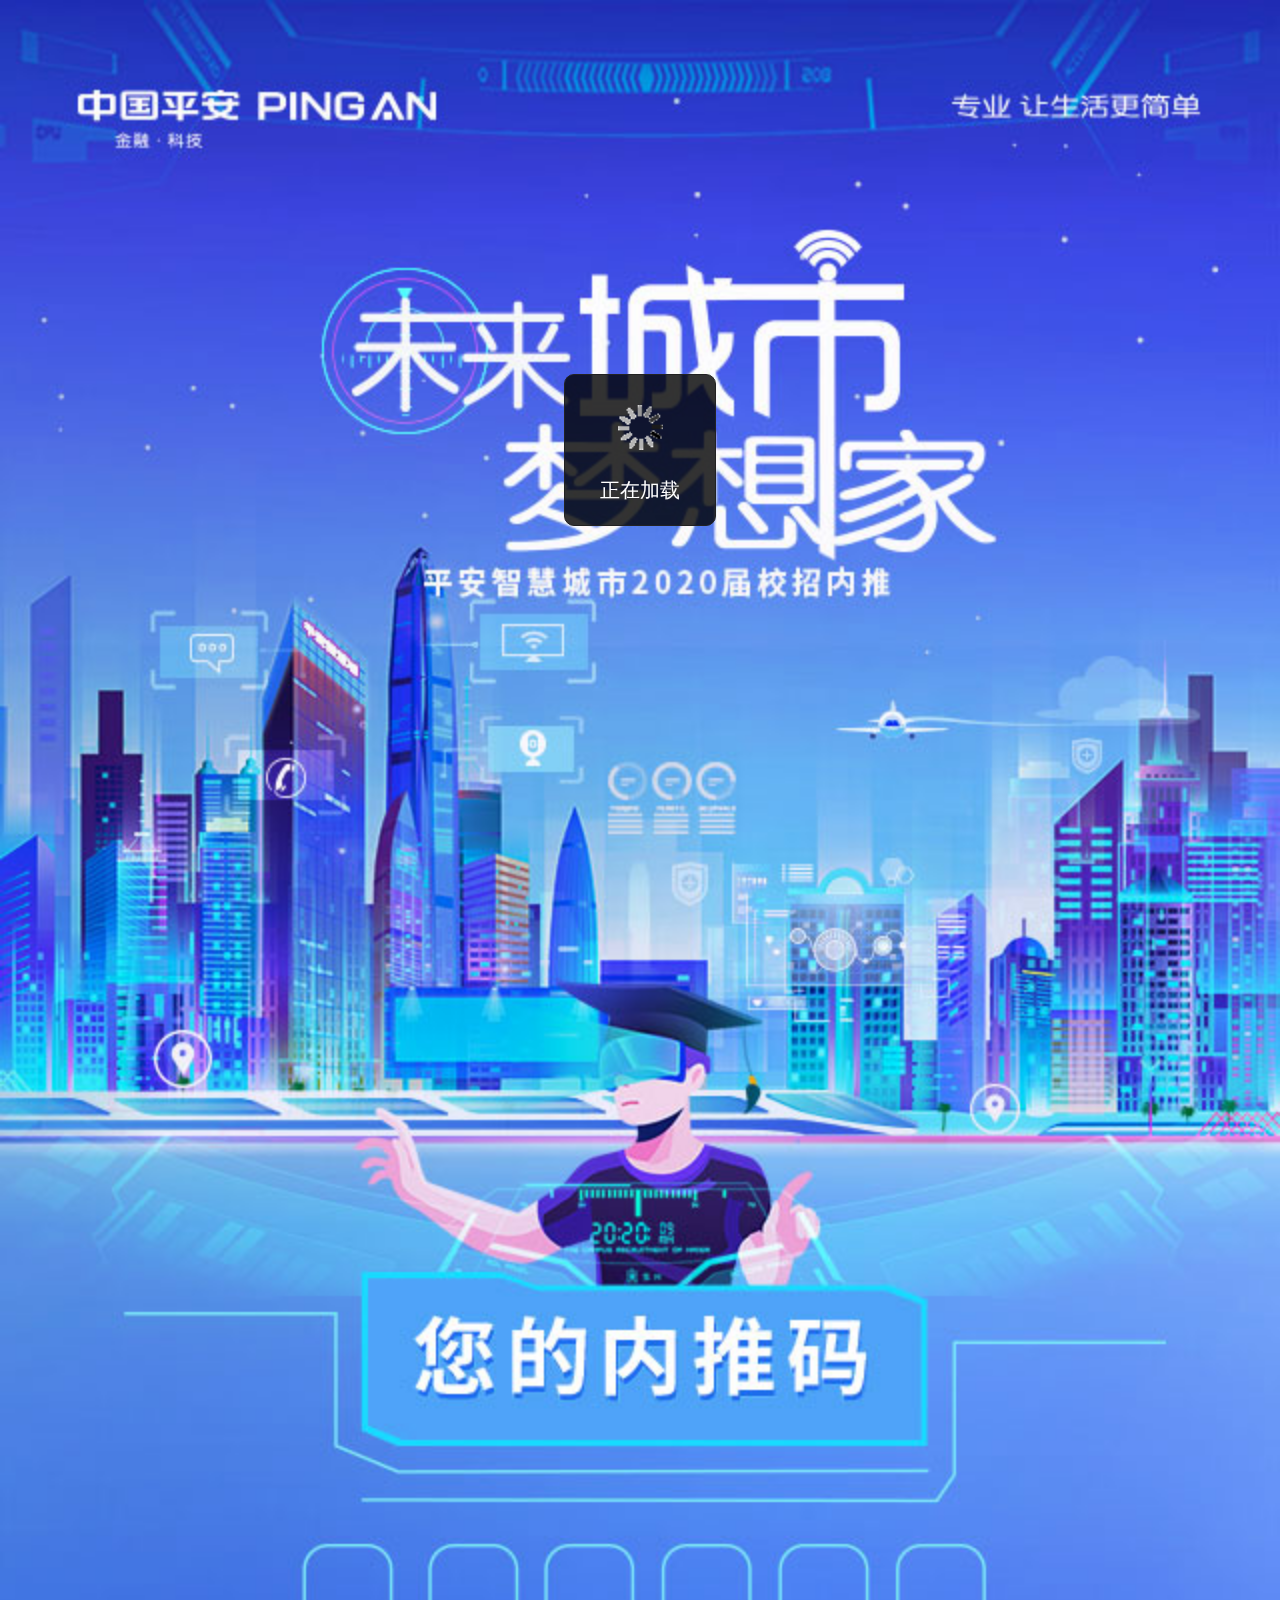
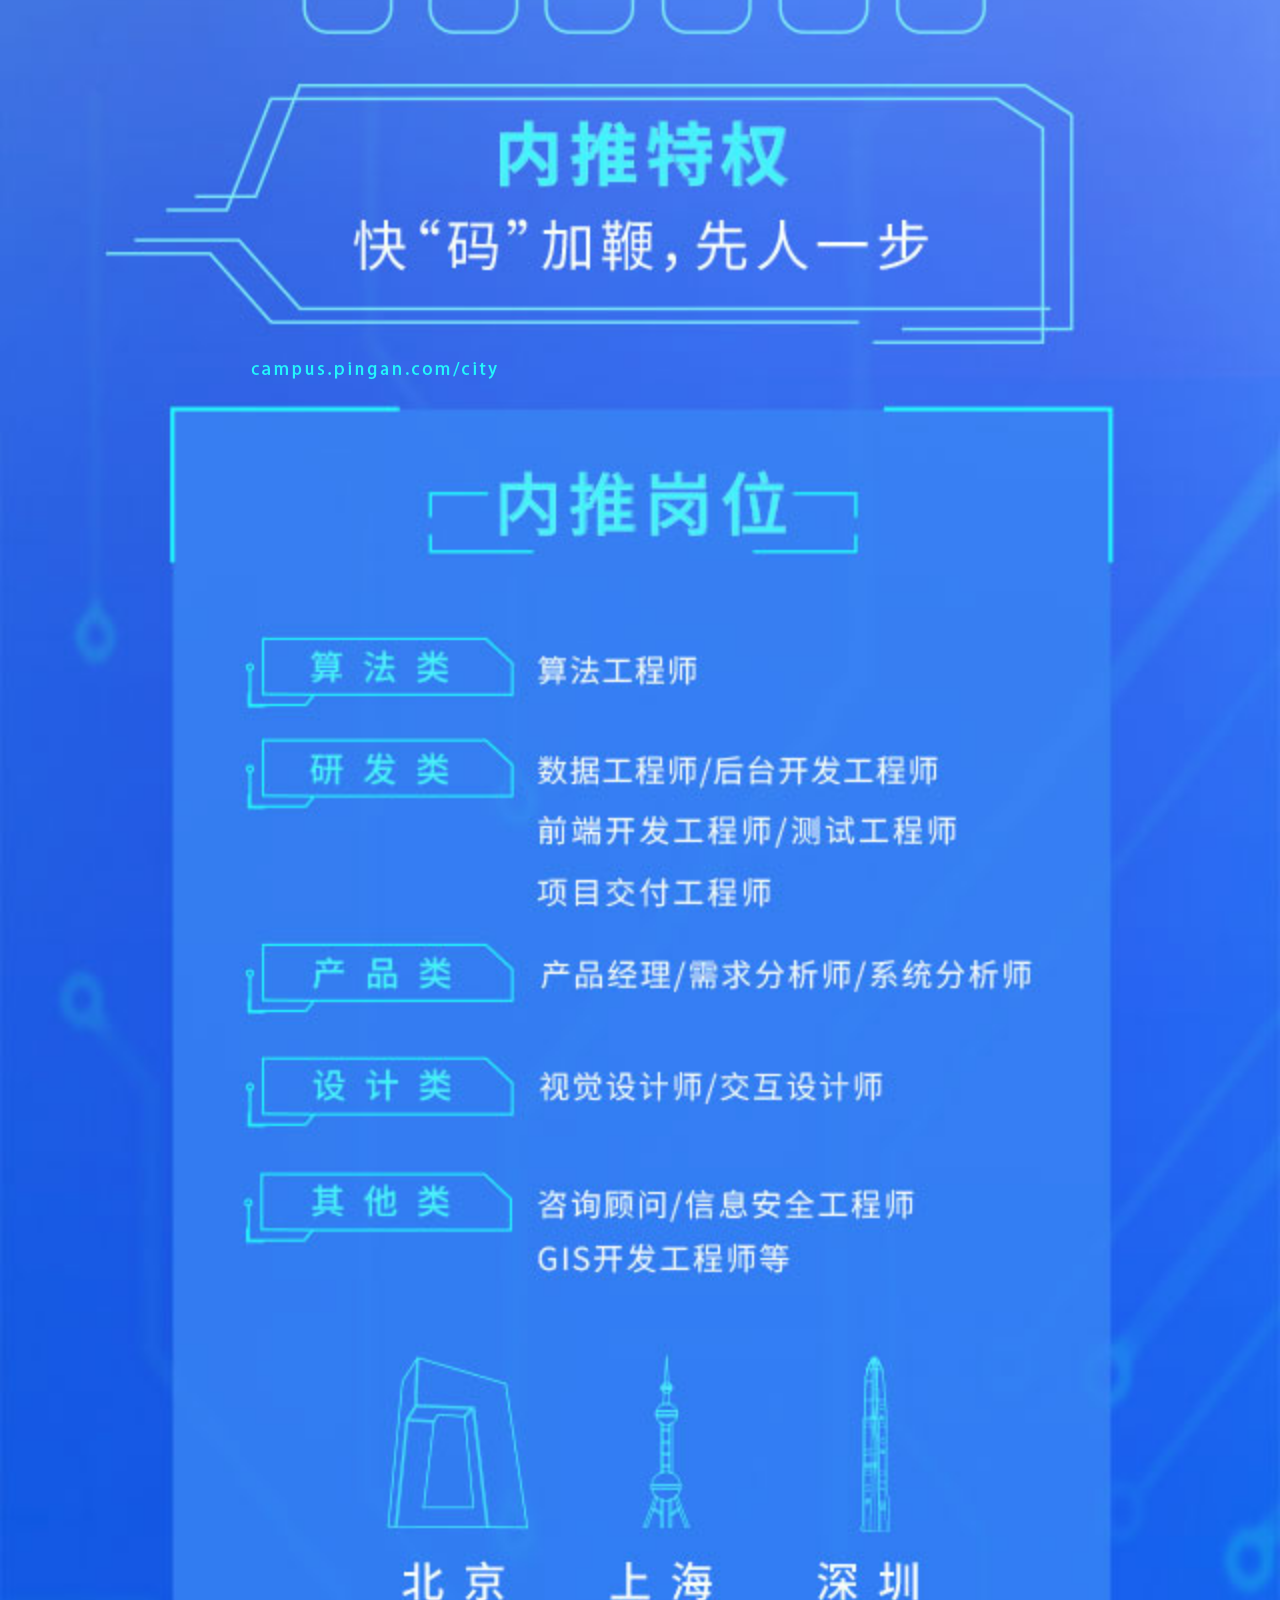
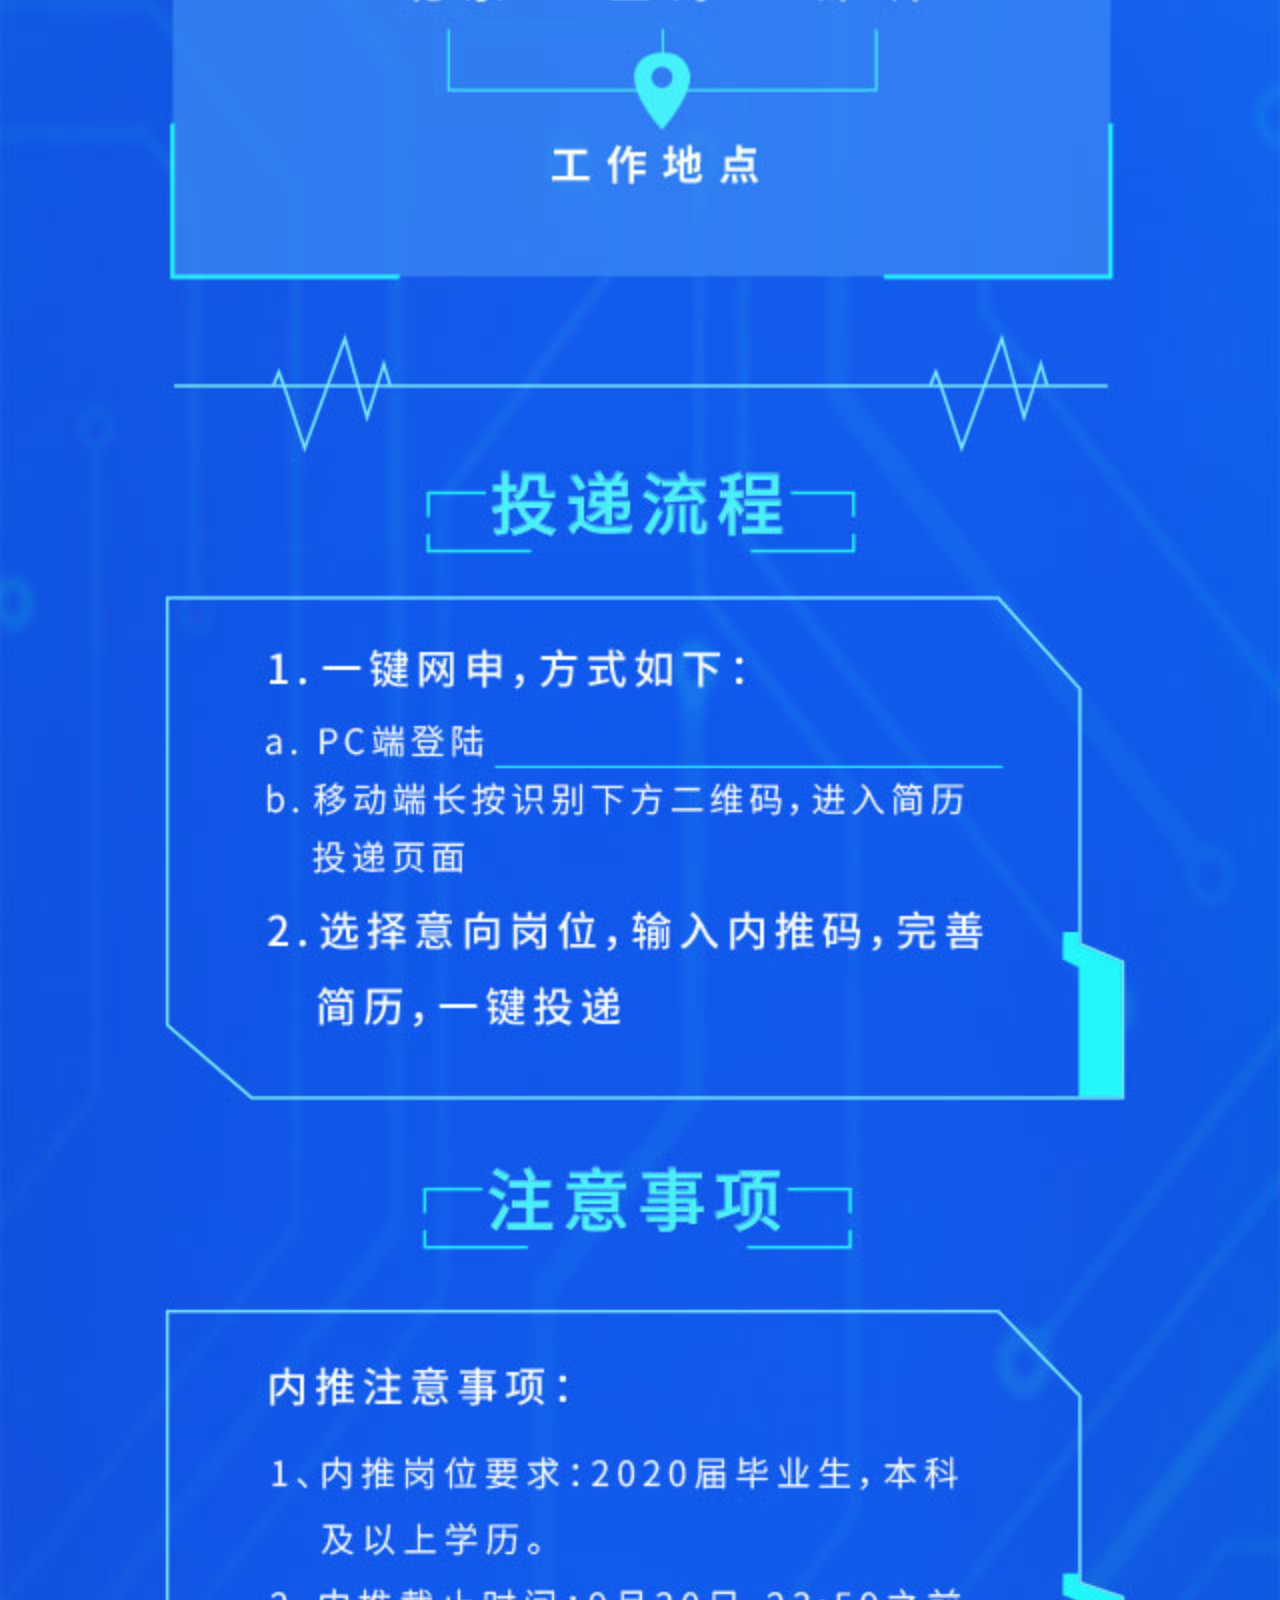
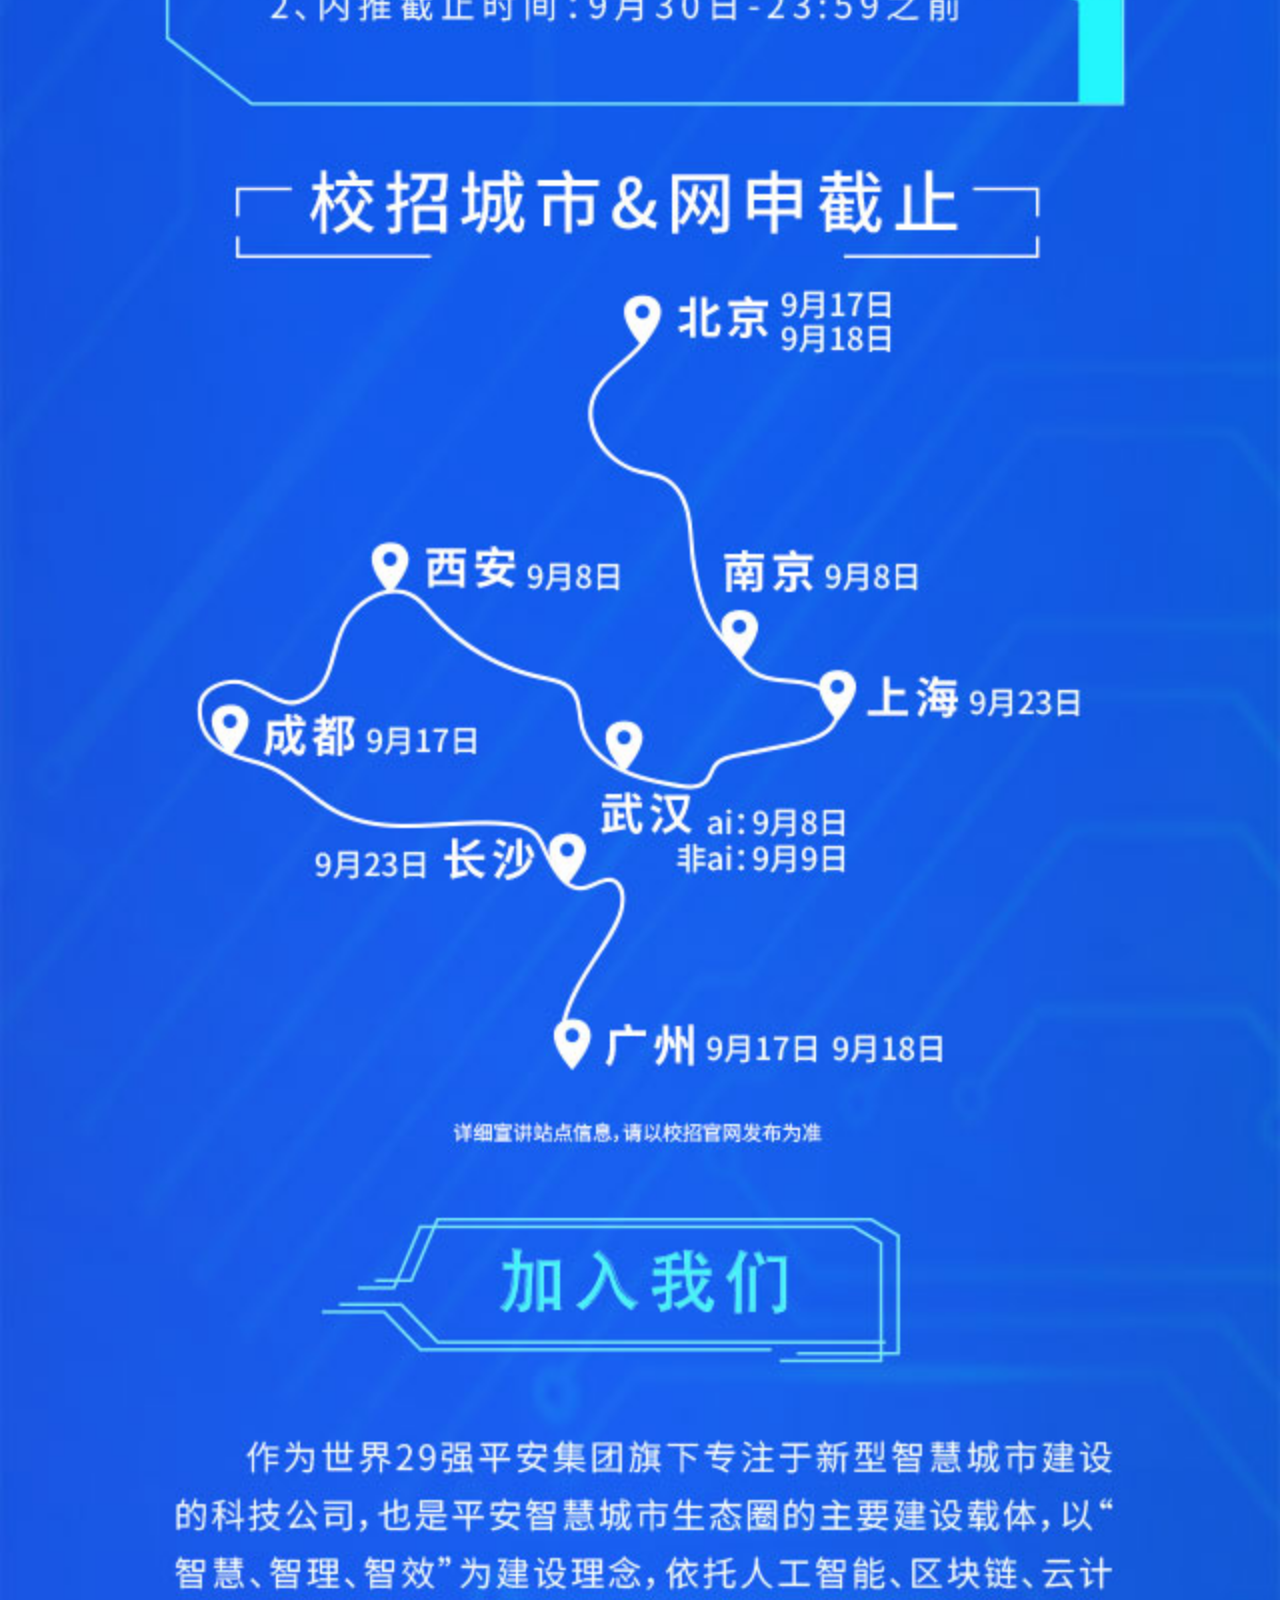
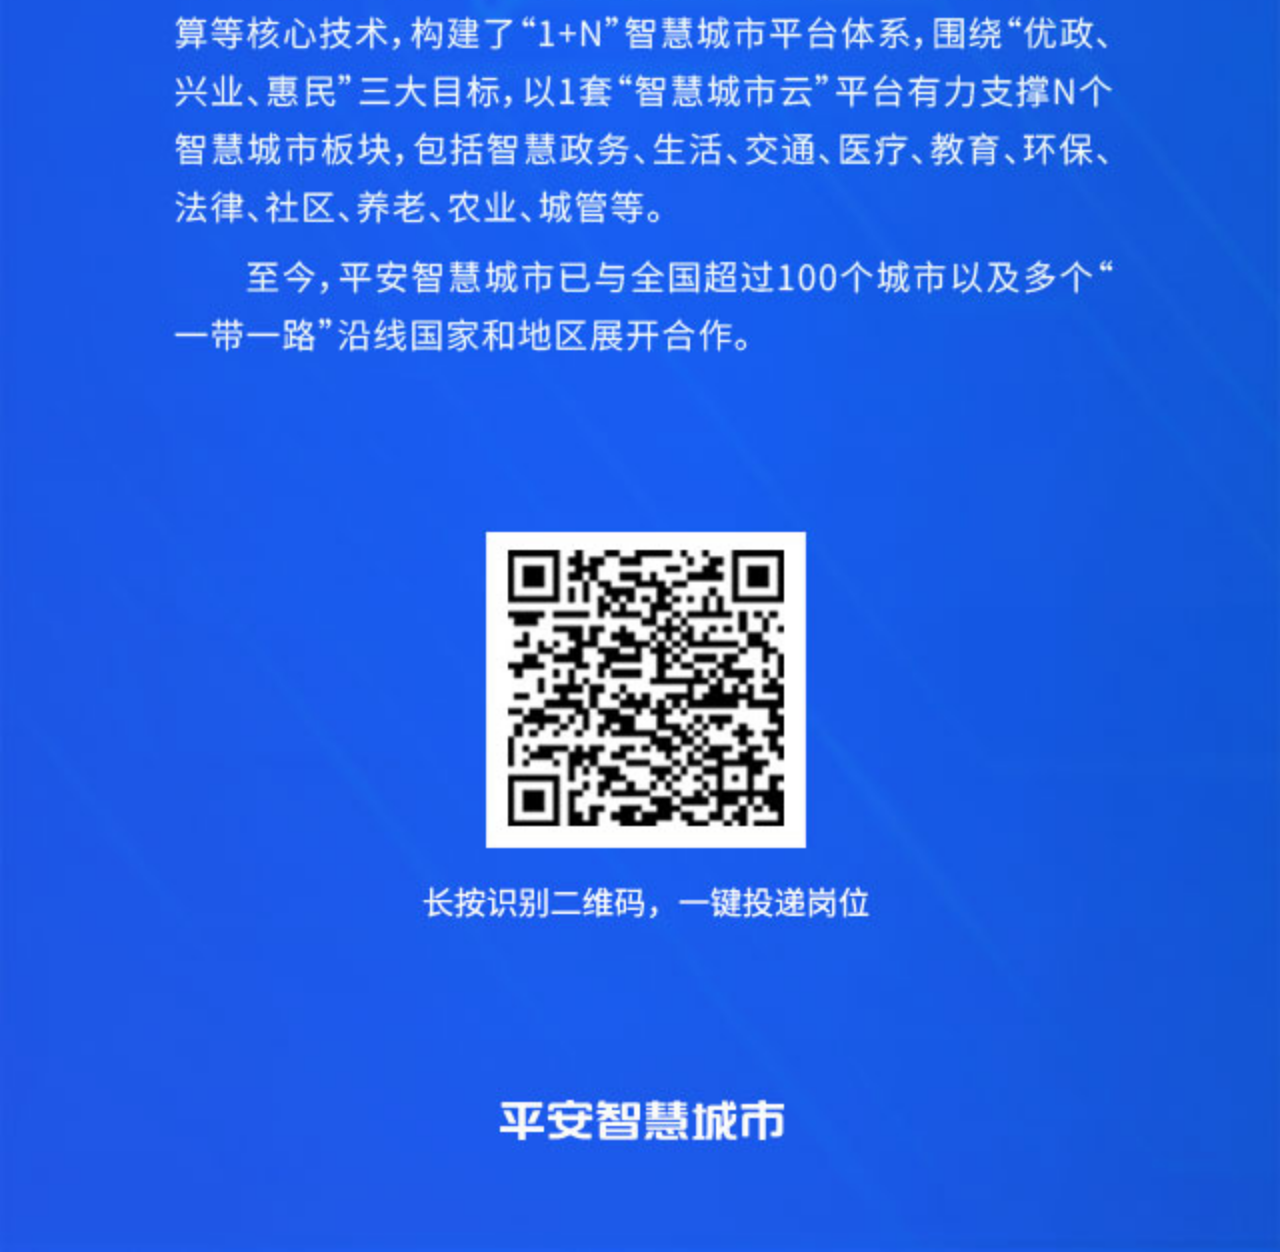
==== views/code.html @ c32513de "111" ====
<!DOCTYPE html>
<html lang="en">
<head>
    <meta charset="UTF-8">
    <title>未来城市梦想家|校招内推等你来</title>

    <meta http-equiv="X-UA-Compatible" content="IE=edge,chrome=1">
    <meta name="viewport" content="width=640, user-scalable=no">

    <link rel="stylesheet" type="text/css" href="../css/code.css">

    <script src="../scripts/lib/jquery-2.2.2.min.js"></script>
    <script src="../scripts/lib/common.js"></script>
    <script src="../scripts/lib/html2canvas.min.js"></script>
    <script src="../scripts/lib/jweixin-1.0.0.js"></script>
    <script src="../scripts/lib/myweixin-1.0.js"></script>

    <script>
        var code = wxJs.getUrlParam("code");
    </script>
</head>
<body>
<div id="container">
    <div id="poster-save">
        <!-- 内推码 -->
        <div class="code-box">

        </div>

        <!-- 背景 -->
        <img class="bg" src="../images/2_1.jpg" />

        <a class="link-url" href="http://campus.pingan.com/tech">
            <img src="../images/2_3.png" alt="">
        </a>
    </div>

    <div class="loading-wrapper" id="loadingWrapper">
        <div class="loading-container">
            <div class="loading-con">
                <i class="icon"></i>
                <div class="text">正在加载</div>
            </div>
        </div>
    </div>
</div>

<script>
    /**微信分享*/
    common.wxShare({
        title: "未来城市梦想家|校招内推等你来",
        desc: "机会先给自己人",
        link: location.protocol + "//" + location.hostname +"/paFuture2020/views/code.html?code=" + code,
        imgUrl: location.protocol + "//" + location.hostname +"/paFuture2020/images/share.png",
        isStat: true
    });

    window.onload = function() {
        $('#loadingWrapper').show();
        var codeN = code.split("");
        var html = "";

        for(let i = 0; i < codeN.length; i++) {
            html += '<p>' + codeN[i] + '</p>';
        }

        $(".code-box").append(html);

        var shareContent = document.getElementById('poster-save'); //需要截图的包裹的（原生的）DOM 对象
        var width = shareContent.offsetWidth; //获取dom 宽度
        var height = shareContent.offsetHeight; //获取dom 高度
        var canvas = document.createElement("canvas"); //创建一个canvas节点
        var scale = 2; //定义任意放大倍数 支持小数
        canvas.width = width * scale; //定义canvas 宽度 * 缩放
        canvas.height = height * scale; //定义canvas高度 *缩放
        canvas.getContext("2d").scale(scale, scale); //获取context,设置scale

        var opts = {
            scale: scale, // 添加的scale 参数
            canvas: canvas, //自定义 canvas
            // logging: true, //日志开关，便于查看html2canvas的内部执行流程
            width: width, //dom 原始宽度
            height: height,
            useCORS: true // 【重要】开启跨域配置
        };

        html2canvas(shareContent, opts).then(function(canvas) {
            var context = canvas.getContext('2d');
            // 【重要】关闭抗锯齿
            context.mozImageSmoothingEnabled = false;
            context.webkitImageSmoothingEnabled = false;
            context.msImageSmoothingEnabled = false;
            context.imageSmoothingEnabled = false;


            // 【重要】默认转化的格式为png,也可设置为其他格式
            var img = document.createElement('img');
            img.src = canvas.toDataURL();
            img.className = 'canvas abs';

            $(img).css({
                "width": canvas.width / 2 + "px",
                "height": canvas.height / 2 + "px"
            });

            shareContent.appendChild(img);
            $('#loadingWrapper').hide();

        });
    };
</script>
</body>
</html>
---- css/code.css ----
body,
dl,
dd,
h1,
h2,
h3,
h4,
h5,
h6,
p,
form {
  margin: 0;
  padding: 0;
}
ol,
ul {
  margin: 0;
  padding: 0;
  list-style: none;
}
body {
  color: #333;
  font: normal normal normal 28px/40px 'Microsoft YaHei', Arial, sans-serif;
}
img {
  border: 0;
}
input[type="text"],
input[type="password"],
textarea,
button {
  vertical-align: middle;
  -webkit-appearance: none;
  font-family: 'Microsoft YaHei', Arial, sans-serif;
  border: none;
  outline: none;
  margin: 0;
  padding: 0;
}
a {
  color: inherit;
  text-decoration: none;
}
a:link,
a:visited,
a:hover,
a:active {
  text-decoration: none;
  outline: none;
}
table {
  border: 0;
  margin: 0;
  padding: 0;
  border-collapse: collapse;
  border-spacing: 0;
}
table td {
  padding: 0;
}
textarea {
  resize: none;
}
html,
body {
  position: relative;
}
.bg {
  width: 100%;
  display: block;
}
.code-box {
  position: absolute;
  top: 775px;
  left: 155px;
  z-index: 999;
  overflow: hidden;
}
.code-box p {
  float: left;
  width: 42px;
  height: 42px;
  line-height: 40px;
  color: #fff;
  font-size: 24px;
  font-weight: bolder;
  text-align: center;
}
.code-box p:not(:last-of-type) {
  margin-right: 17px;
}
.canvas {
  position: absolute;
  top: 0;
  left: 0;
  z-index: 9999;
  width: 100%;
  display: block;
}
.link-url {
  position: absolute;
  top: 1950px;
  left: 251px;
  width: 300px;
  height: 30px;
  display: block;
}


.loading-wrapper {
  position: fixed;
  top: 0;
  right: 0;
  bottom: 0;
  left: 0;
  z-index: 99999;
  display: none;
}
.loading-wrapper .loading-container {
  width: 100%;
  height: 100%;
  display: flex;
  justify-content: center;
  align-items: center;
}
.loading-wrapper .loading-container .loading-con {
  width: 150px;
  height: 120px;
  padding-top: 30px;
  background-color: rgba(0, 0, 0, 0.8);
  border: 1px solid #222;
  border-radius: 10px;
}
.loading-wrapper .loading-container .loading-con .icon {
  display: block;
  margin: 0 auto;
  width: 45px;
  height: 45px;
  background: url("../images/loading.gif") no-repeat;
  background-size: 100% 100%;
}
.loading-wrapper .loading-container .loading-con .text {
  margin-top: 20px;
  line-height: 40px;
  text-align: center;
  font-size: 20px;
  color: #fff;
}
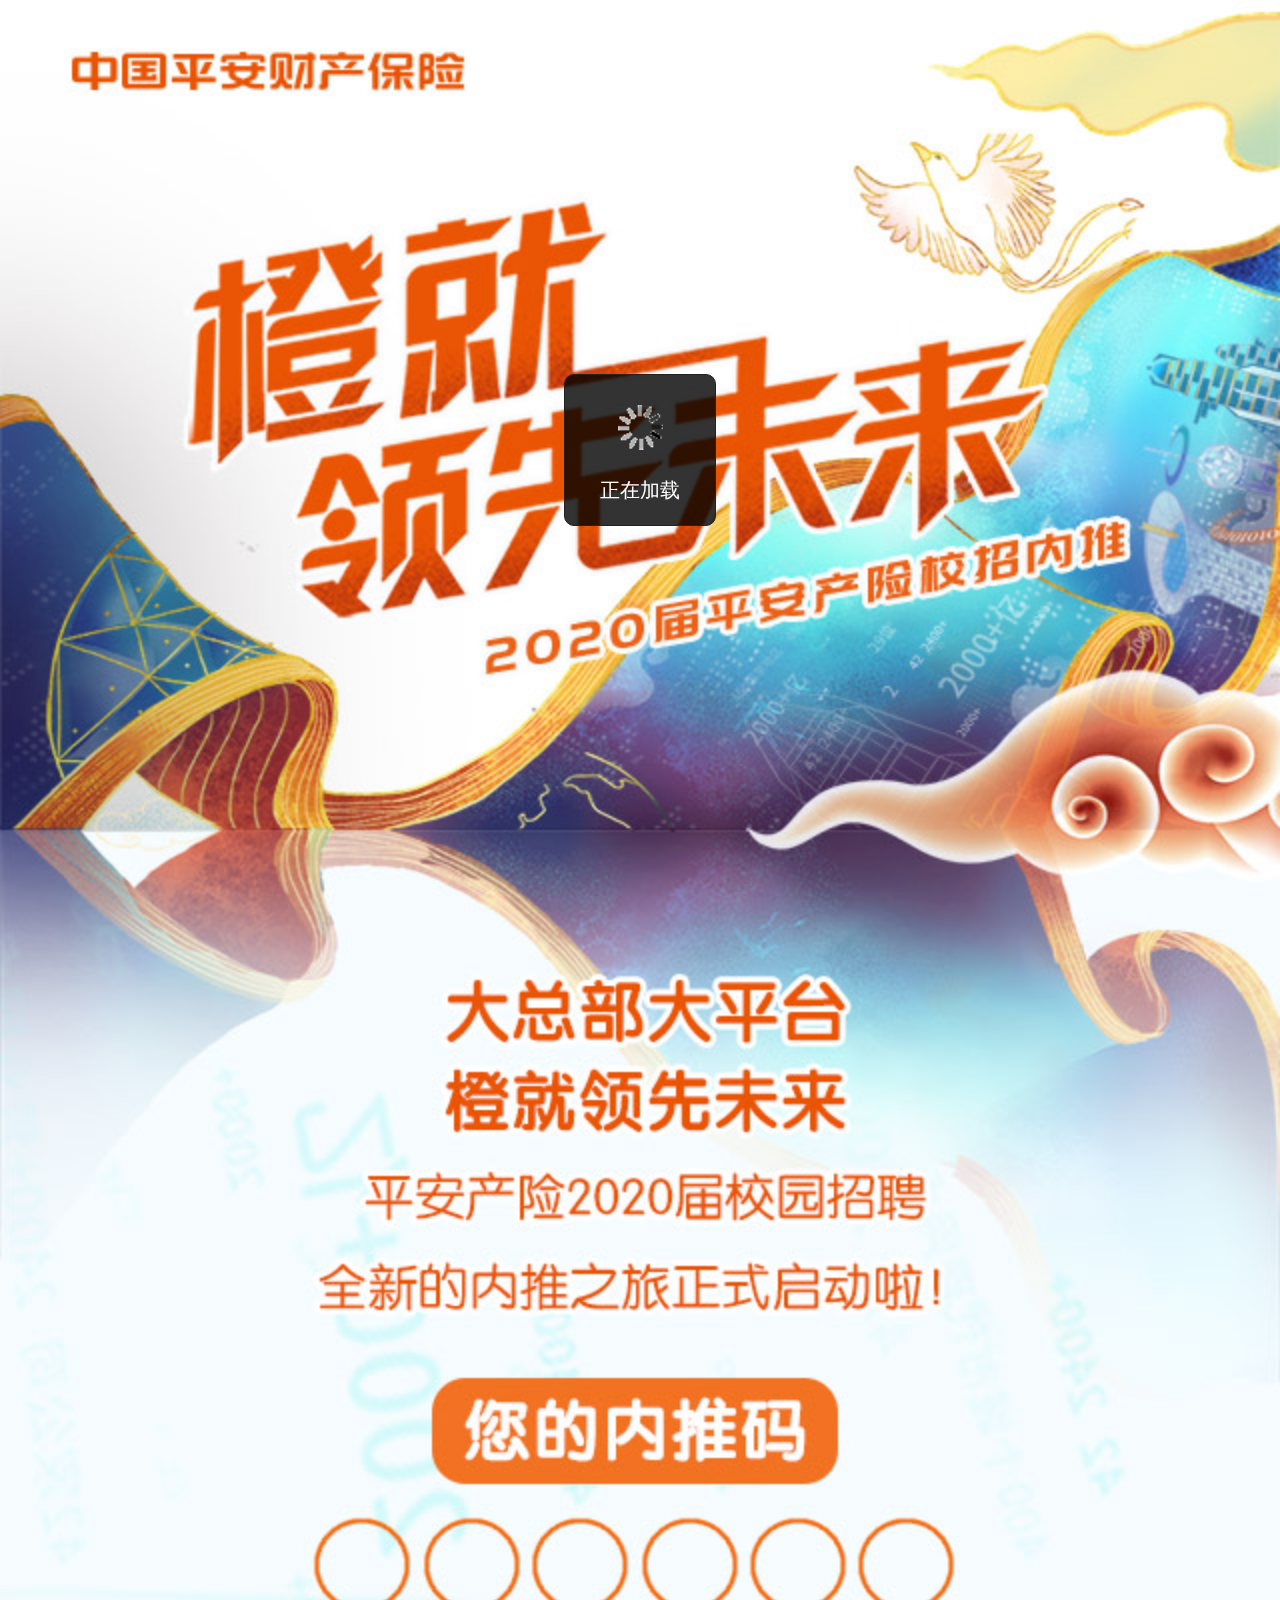
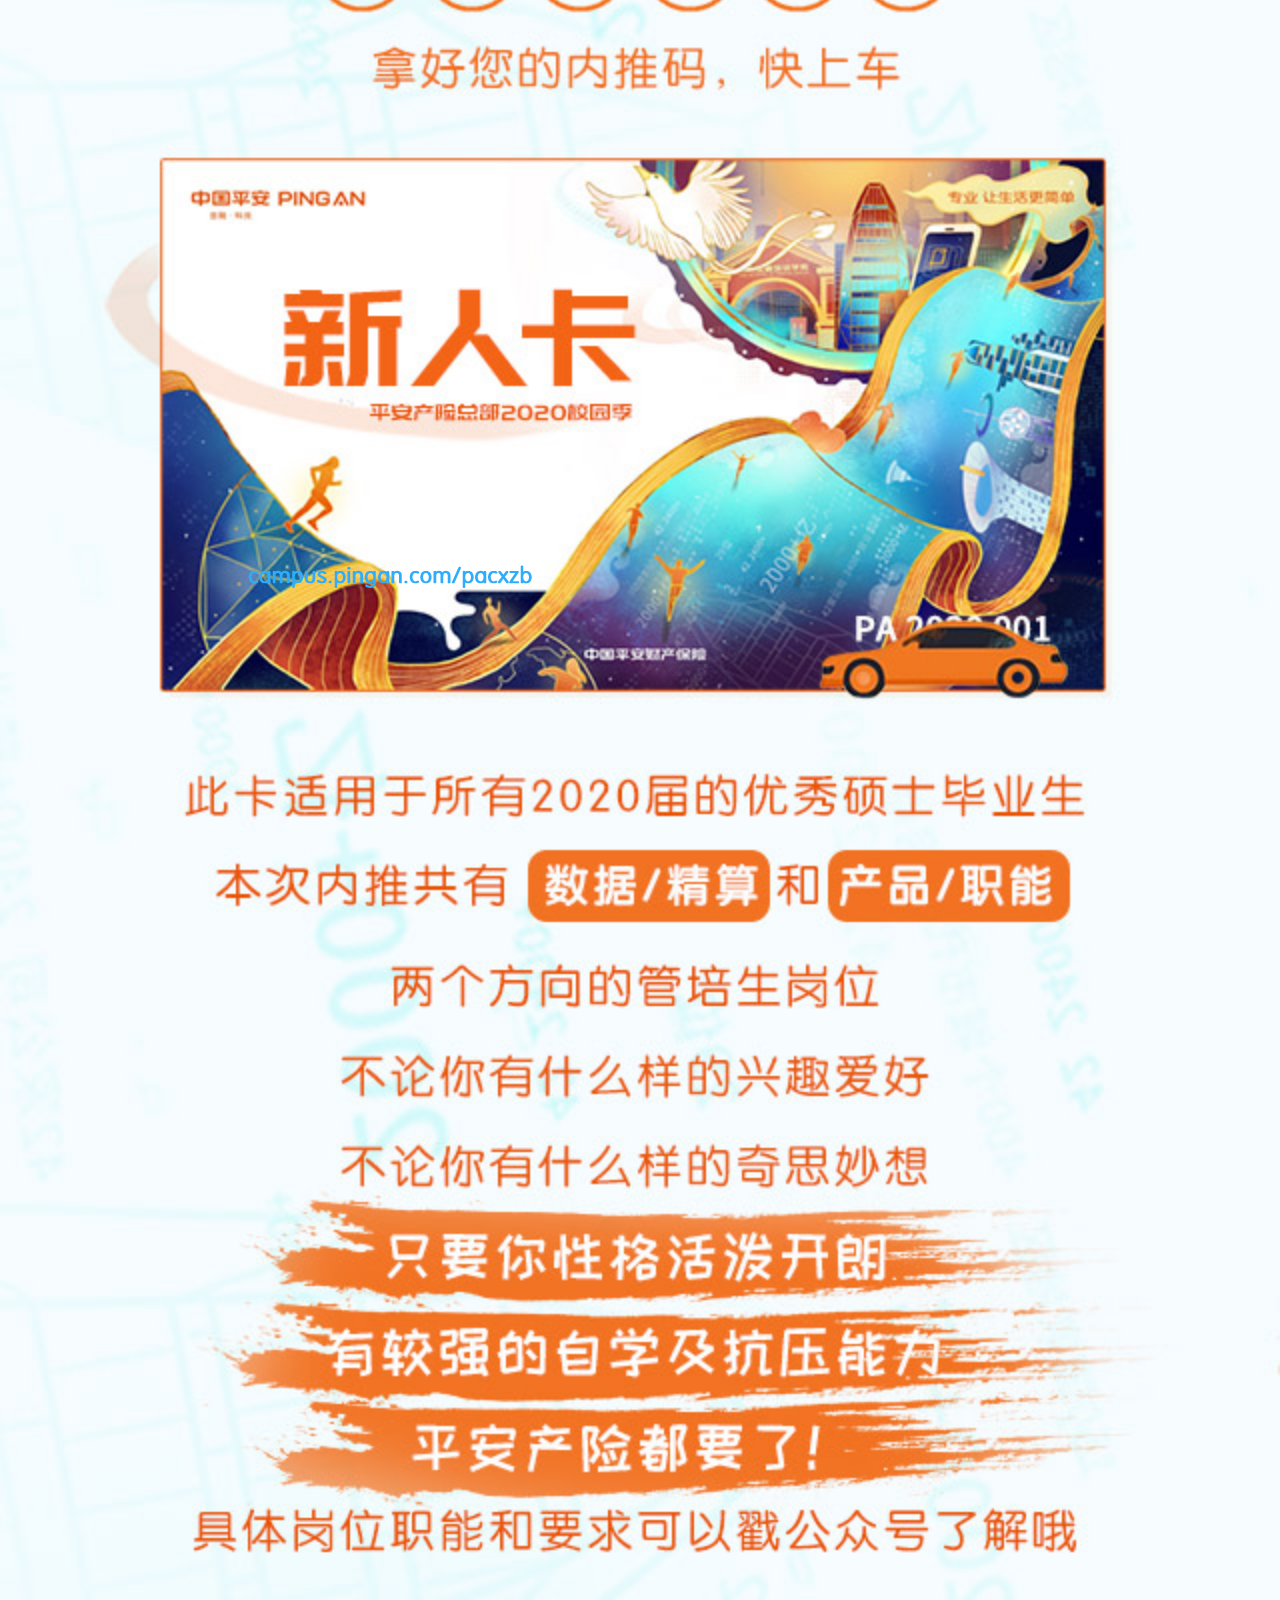
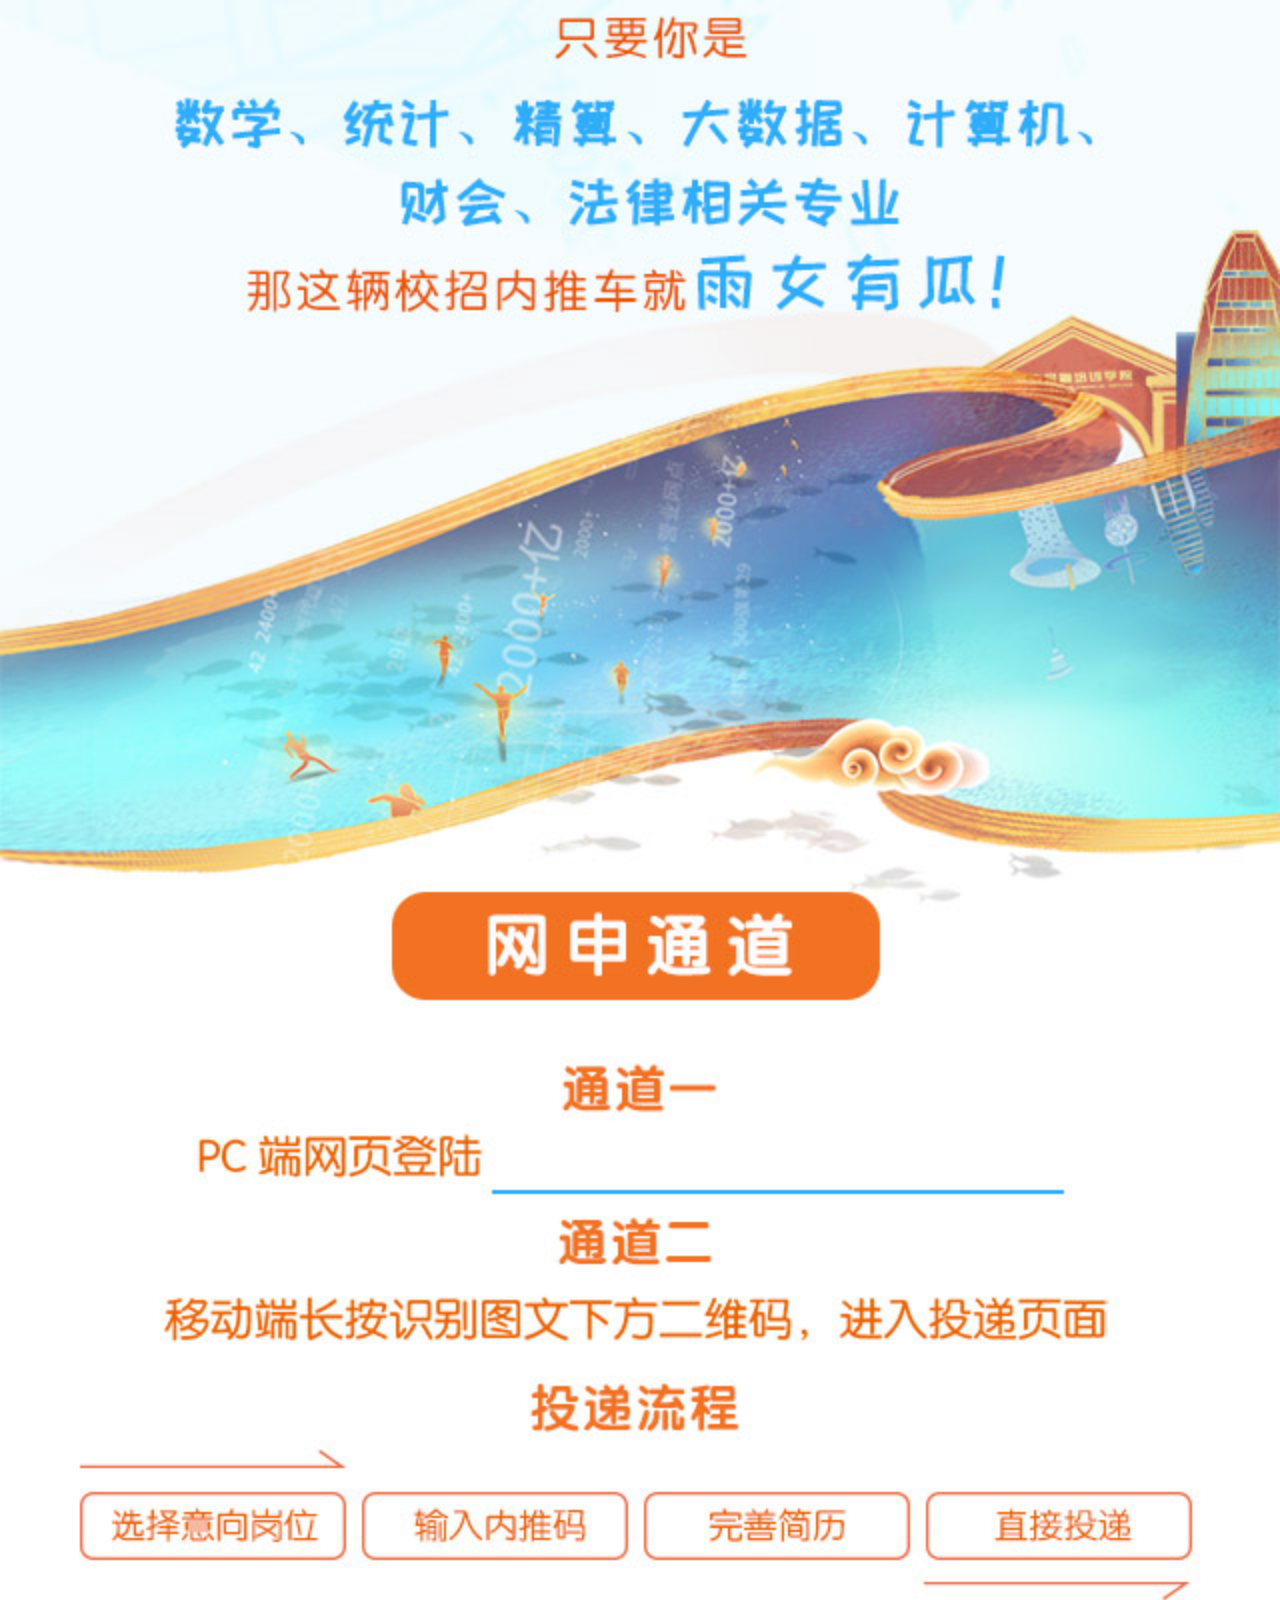
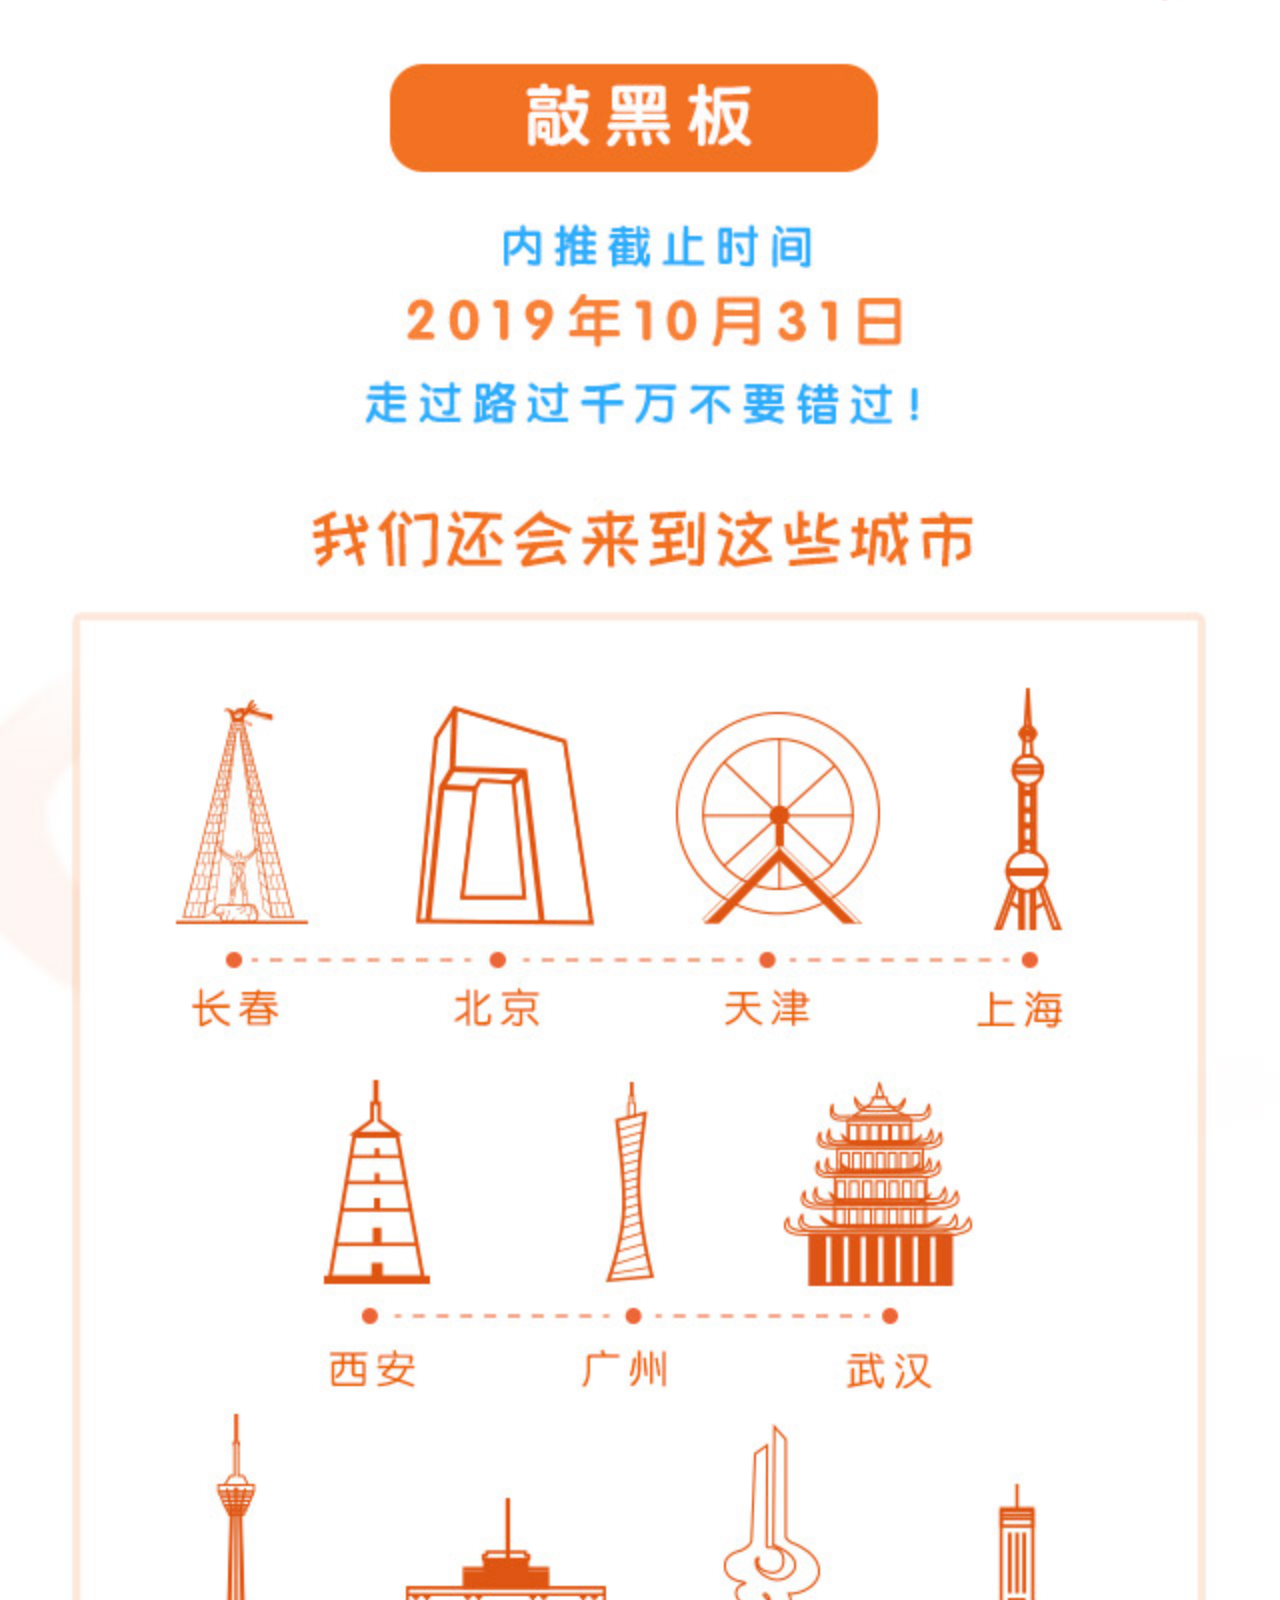
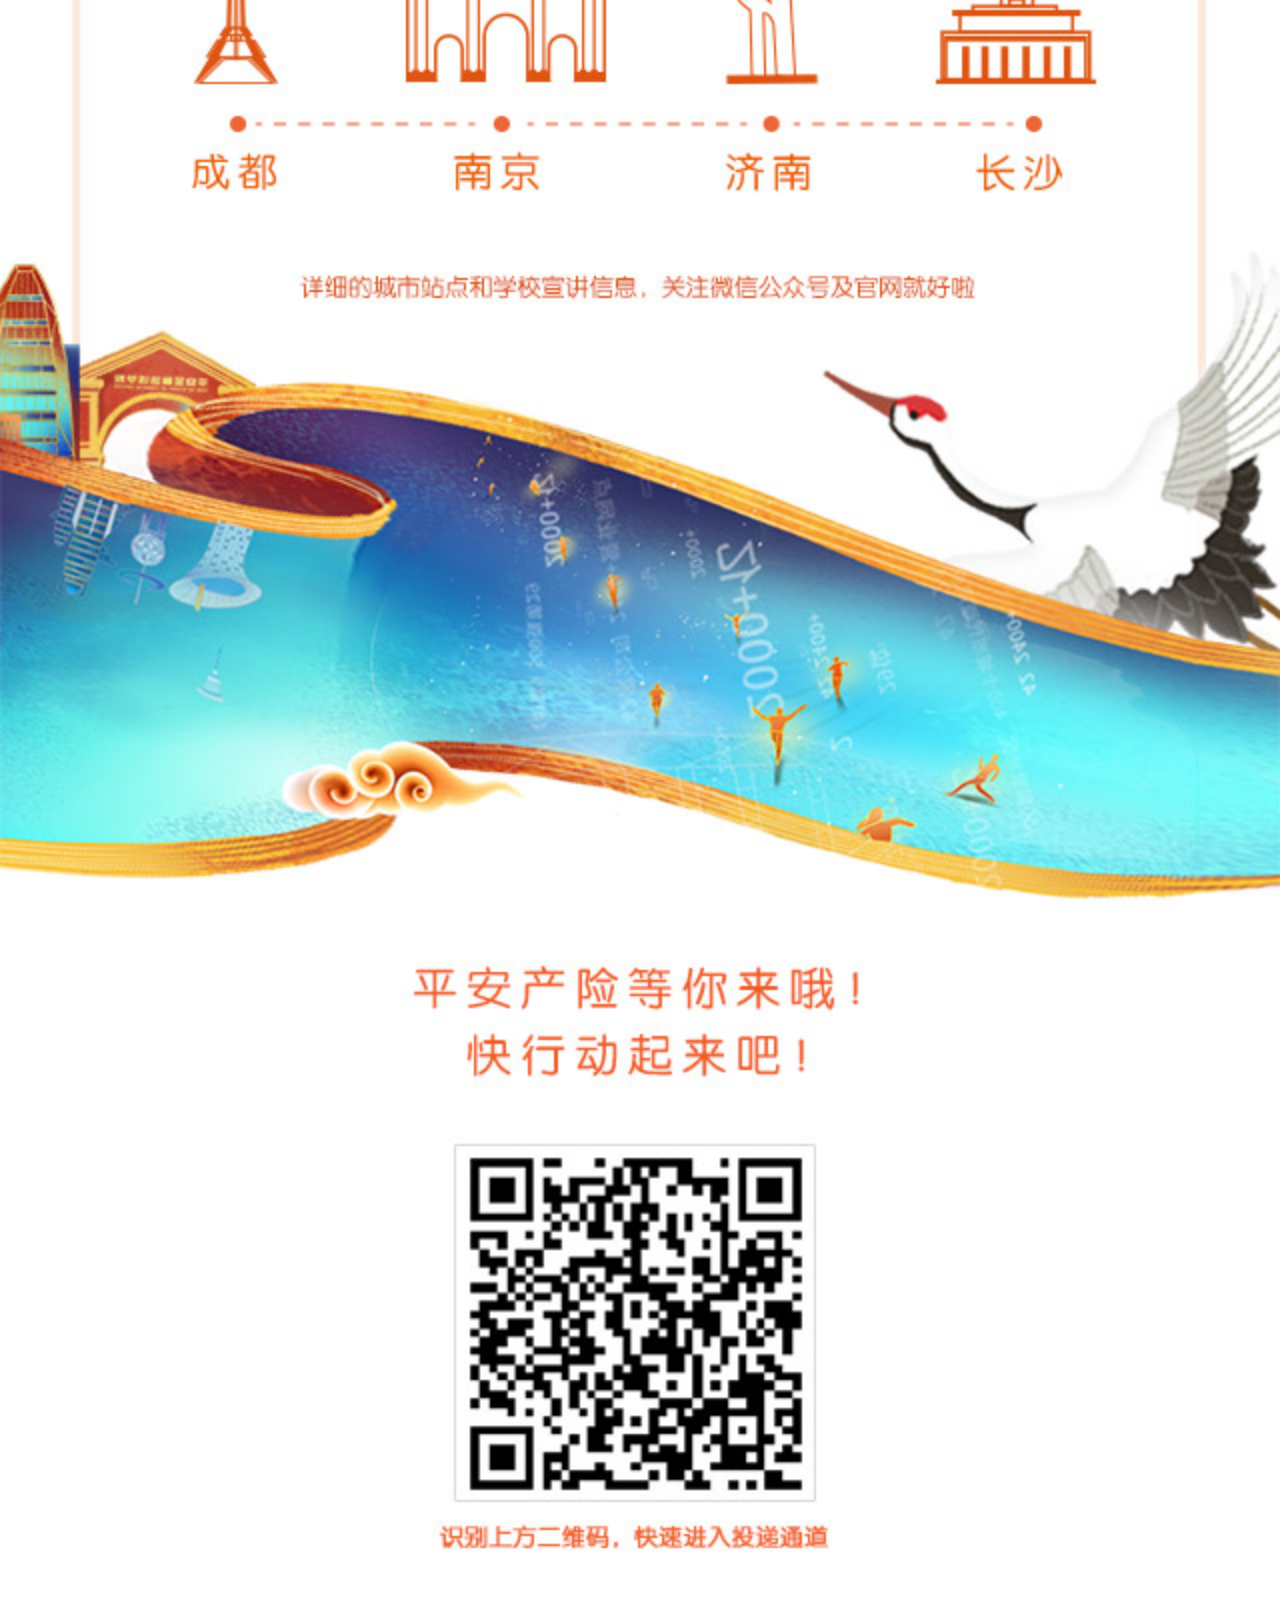
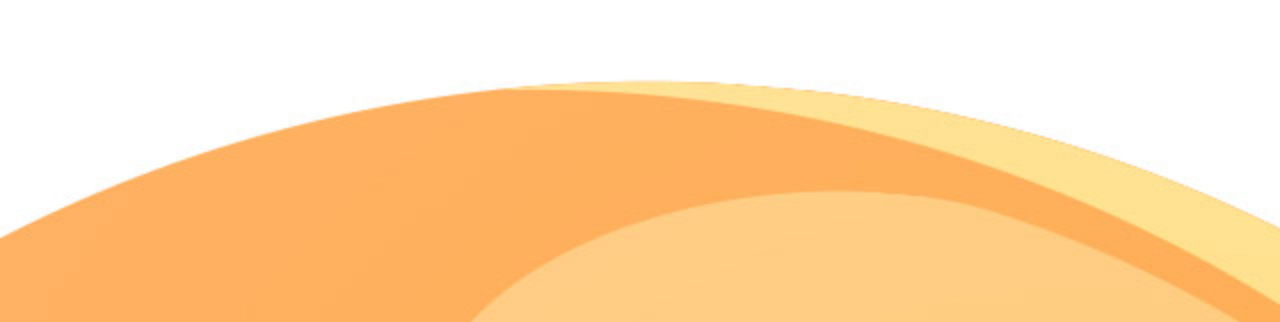
==== commit 728cf7a5: "111111" ====
--- a/views/code.html
+++ b/views/code.html
@@ -50,10 +50,14 @@
     common.wxShare({
         title: "未来城市梦想家|校招内推等你来",
         desc: "机会先给自己人",
-        link: location.protocol + "//" + location.hostname +"/paFuture2020/views/code.html?code=" + code,
-        imgUrl: location.protocol + "//" + location.hostname +"/paFuture2020/images/share.png",
+        link: location.protocol + "//" + location.hostname +"/test/paProperty2020/views/code.html?code=" + code,
+        imgUrl: location.protocol + "//" + location.hostname +"/test/paProperty2020/images/share.png",
         isStat: true
     });
+
+
+    // 浏览统计
+    common.stat();
 
     window.onload = function() {
         $('#loadingWrapper').show();
--- a/css/code.css
+++ b/css/code.css
@@ -71,24 +71,29 @@
 }
 .code-box {
   position: absolute;
-  top: 775px;
-  left: 155px;
+  top: 763px;
+  left: 159px;
   z-index: 999;
   overflow: hidden;
 }
 .code-box p {
   float: left;
-  width: 42px;
+  width: 43px;
   height: 42px;
   line-height: 40px;
-  color: #fff;
+  color: #ea5504;
   font-size: 24px;
   font-weight: bolder;
   text-align: center;
 }
 .code-box p:not(:last-of-type) {
-  margin-right: 17px;
+  margin-right: 12px;
 }
+
+.code-box p:last-child {
+  width: 39px;
+}
+
 .canvas {
   position: absolute;
   top: 0;
@@ -99,8 +104,8 @@
 }
 .link-url {
   position: absolute;
-  top: 1950px;
-  left: 251px;
+  top: 2159px;
+  left: 248px;
   width: 300px;
   height: 30px;
   display: block;
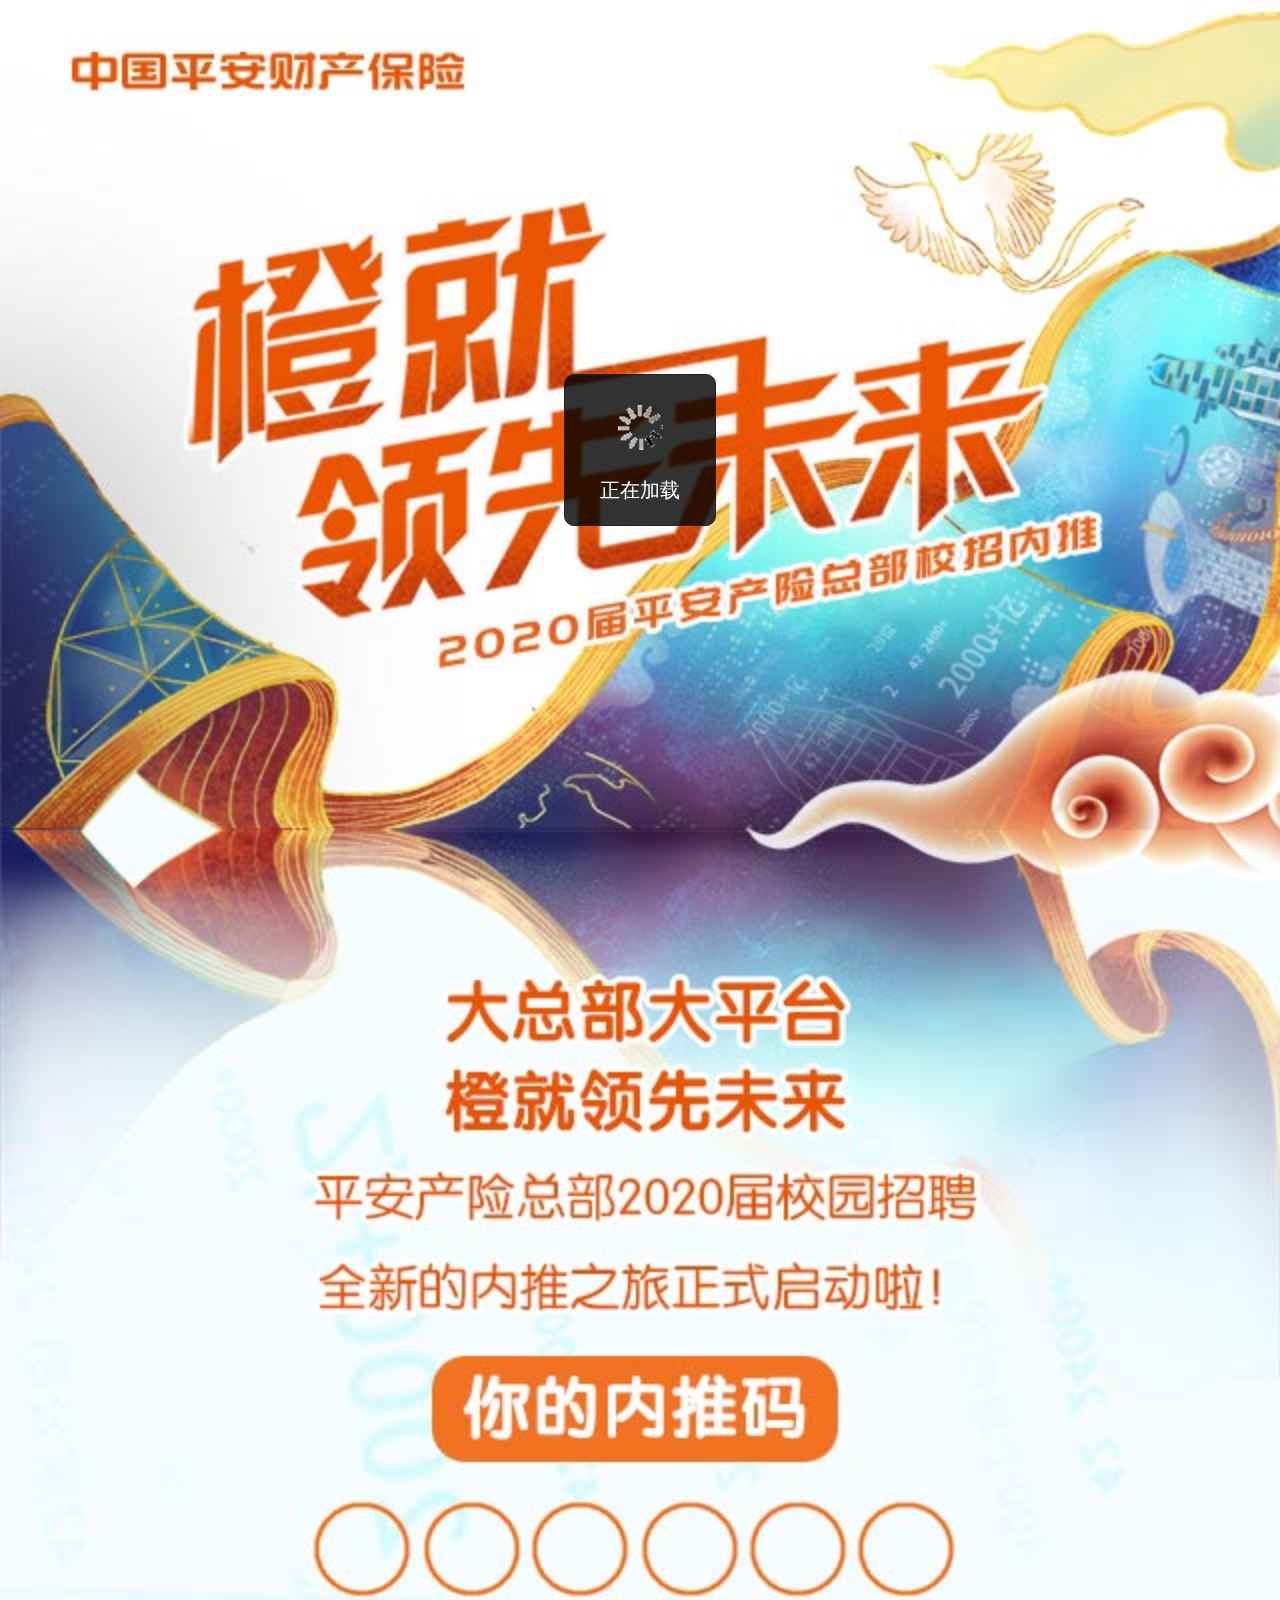
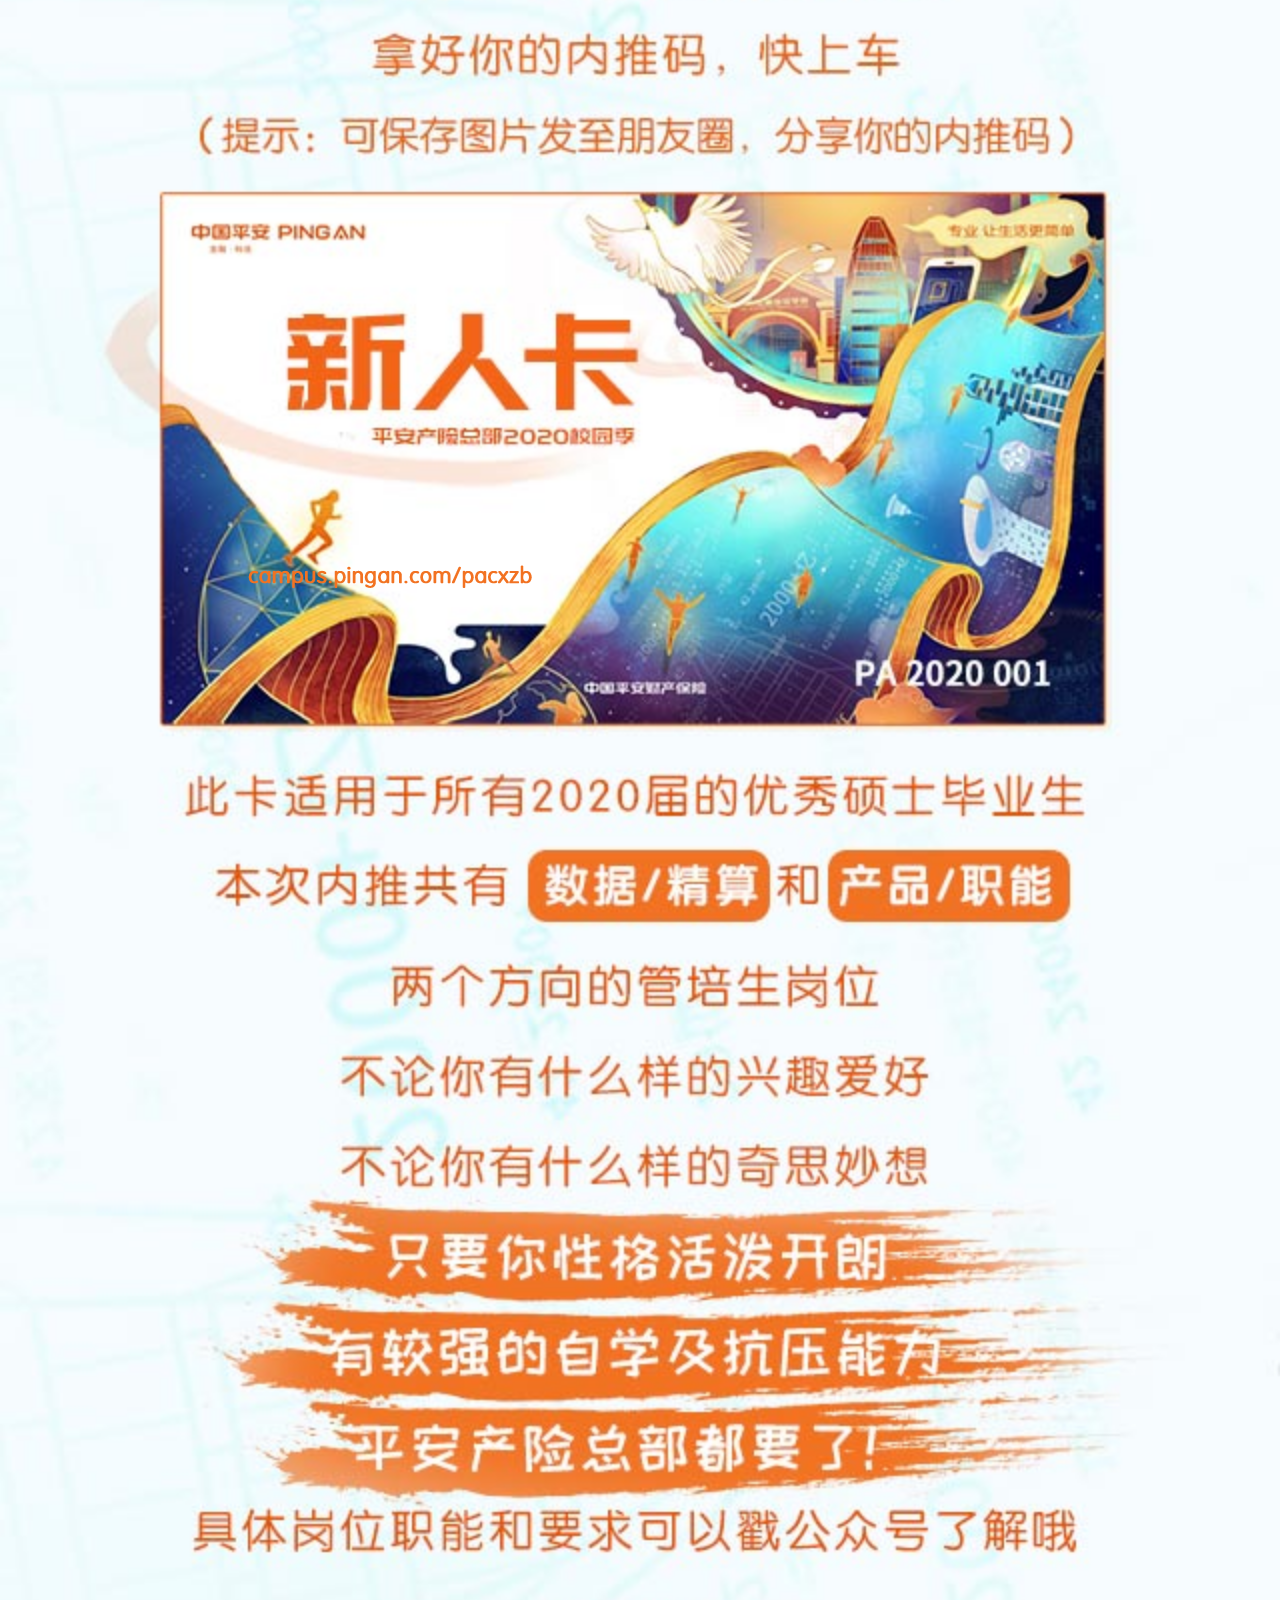
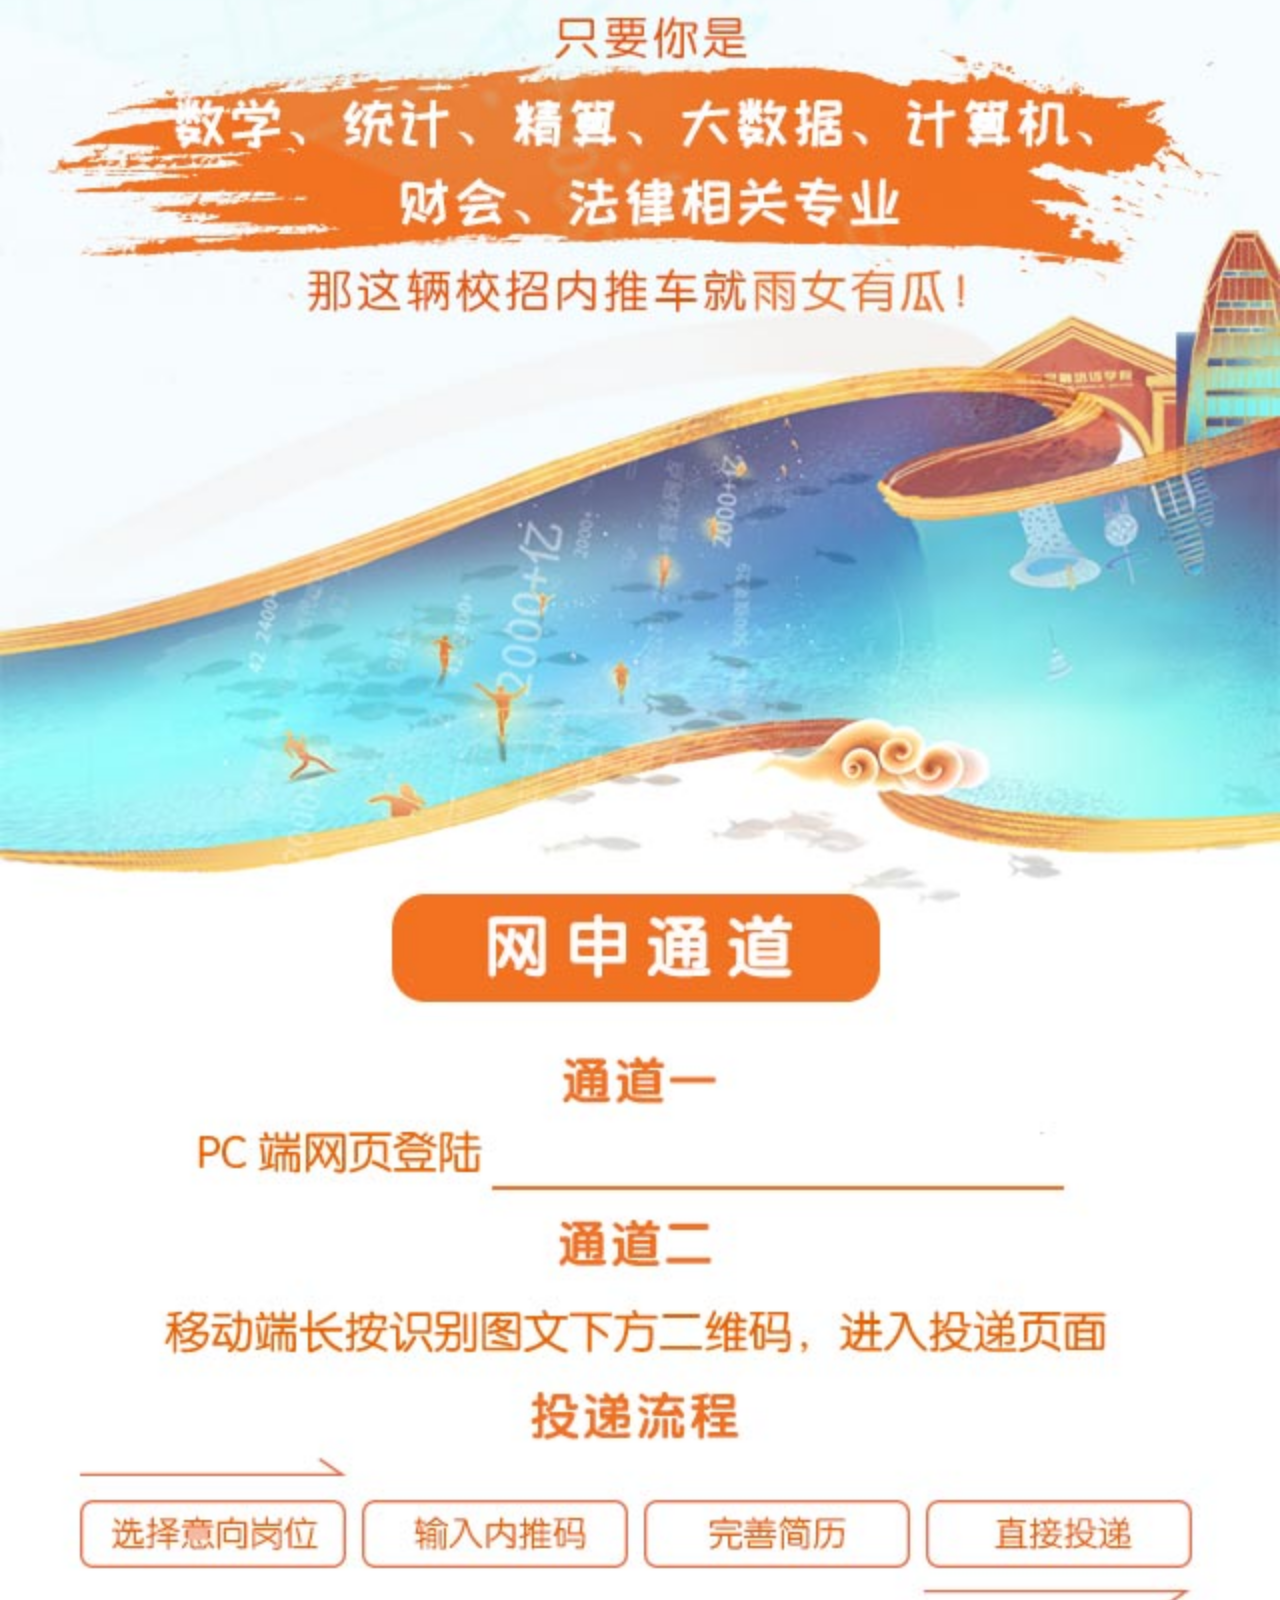
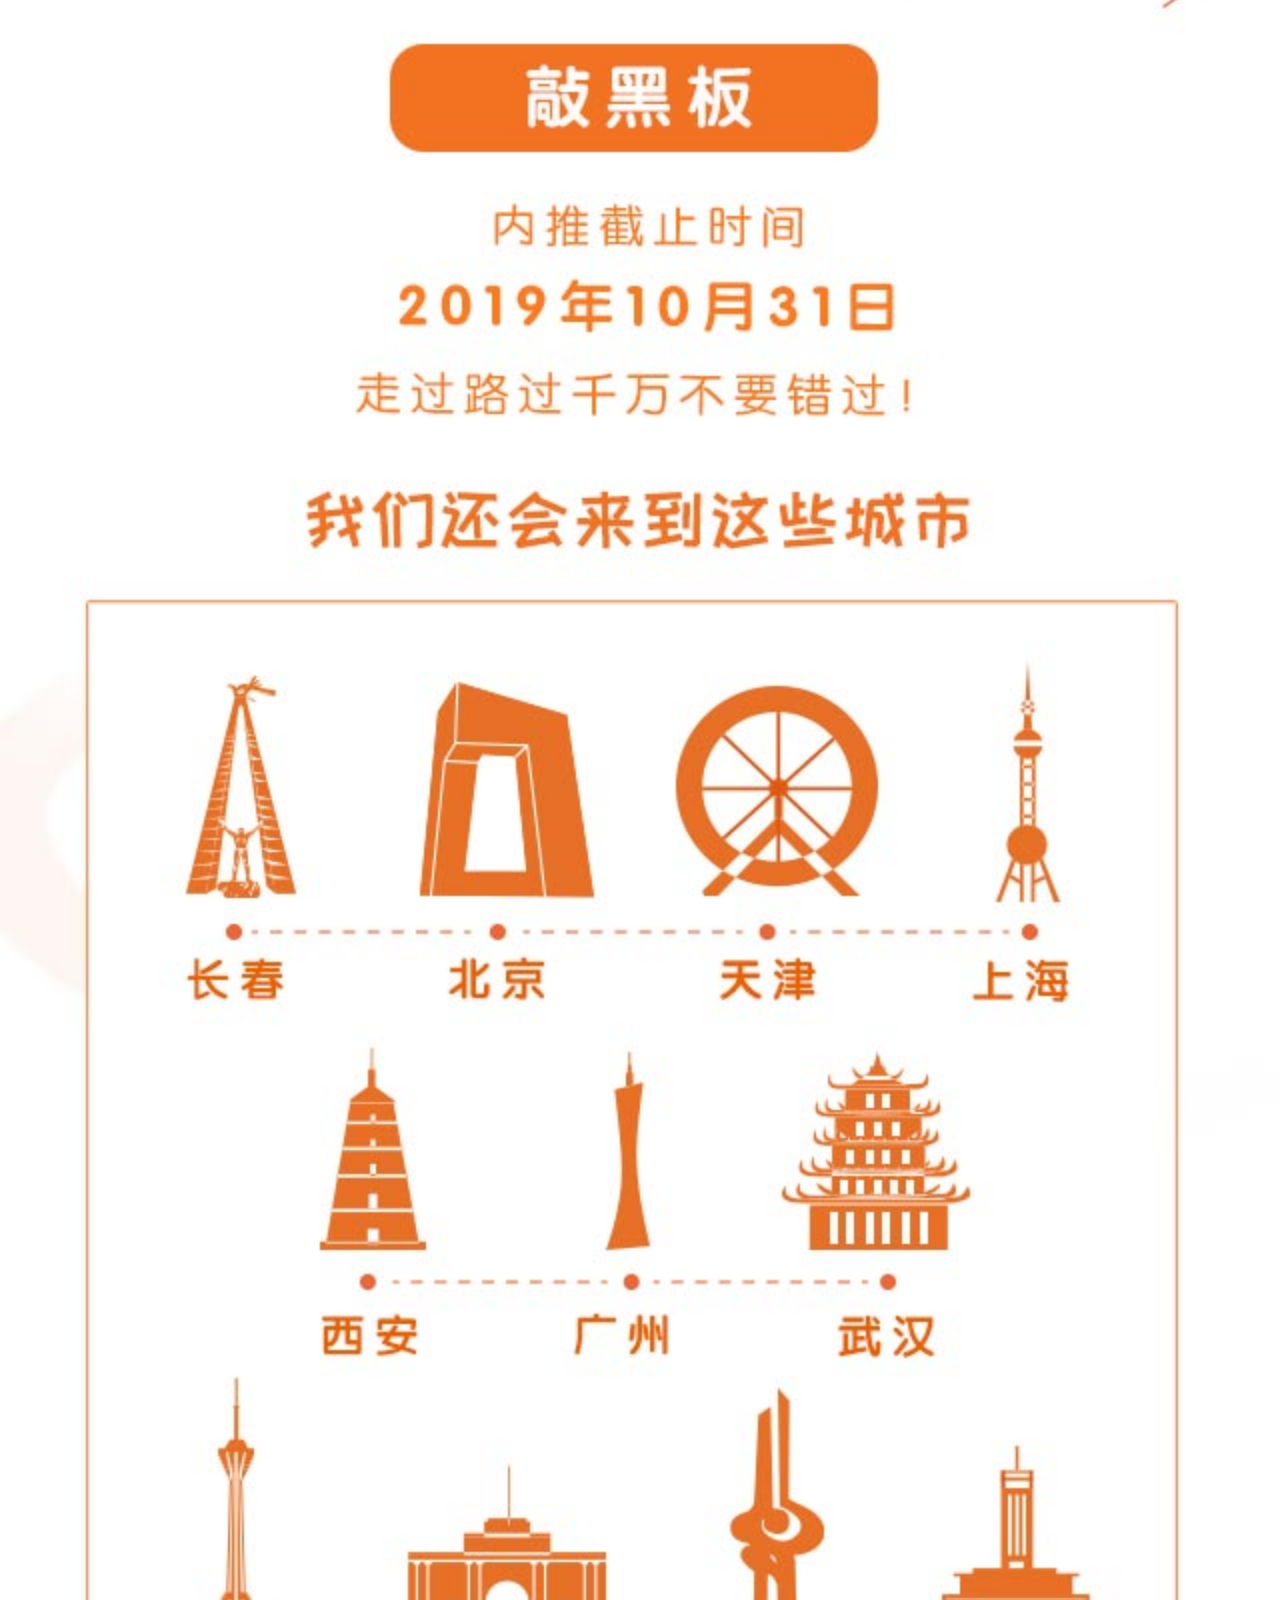
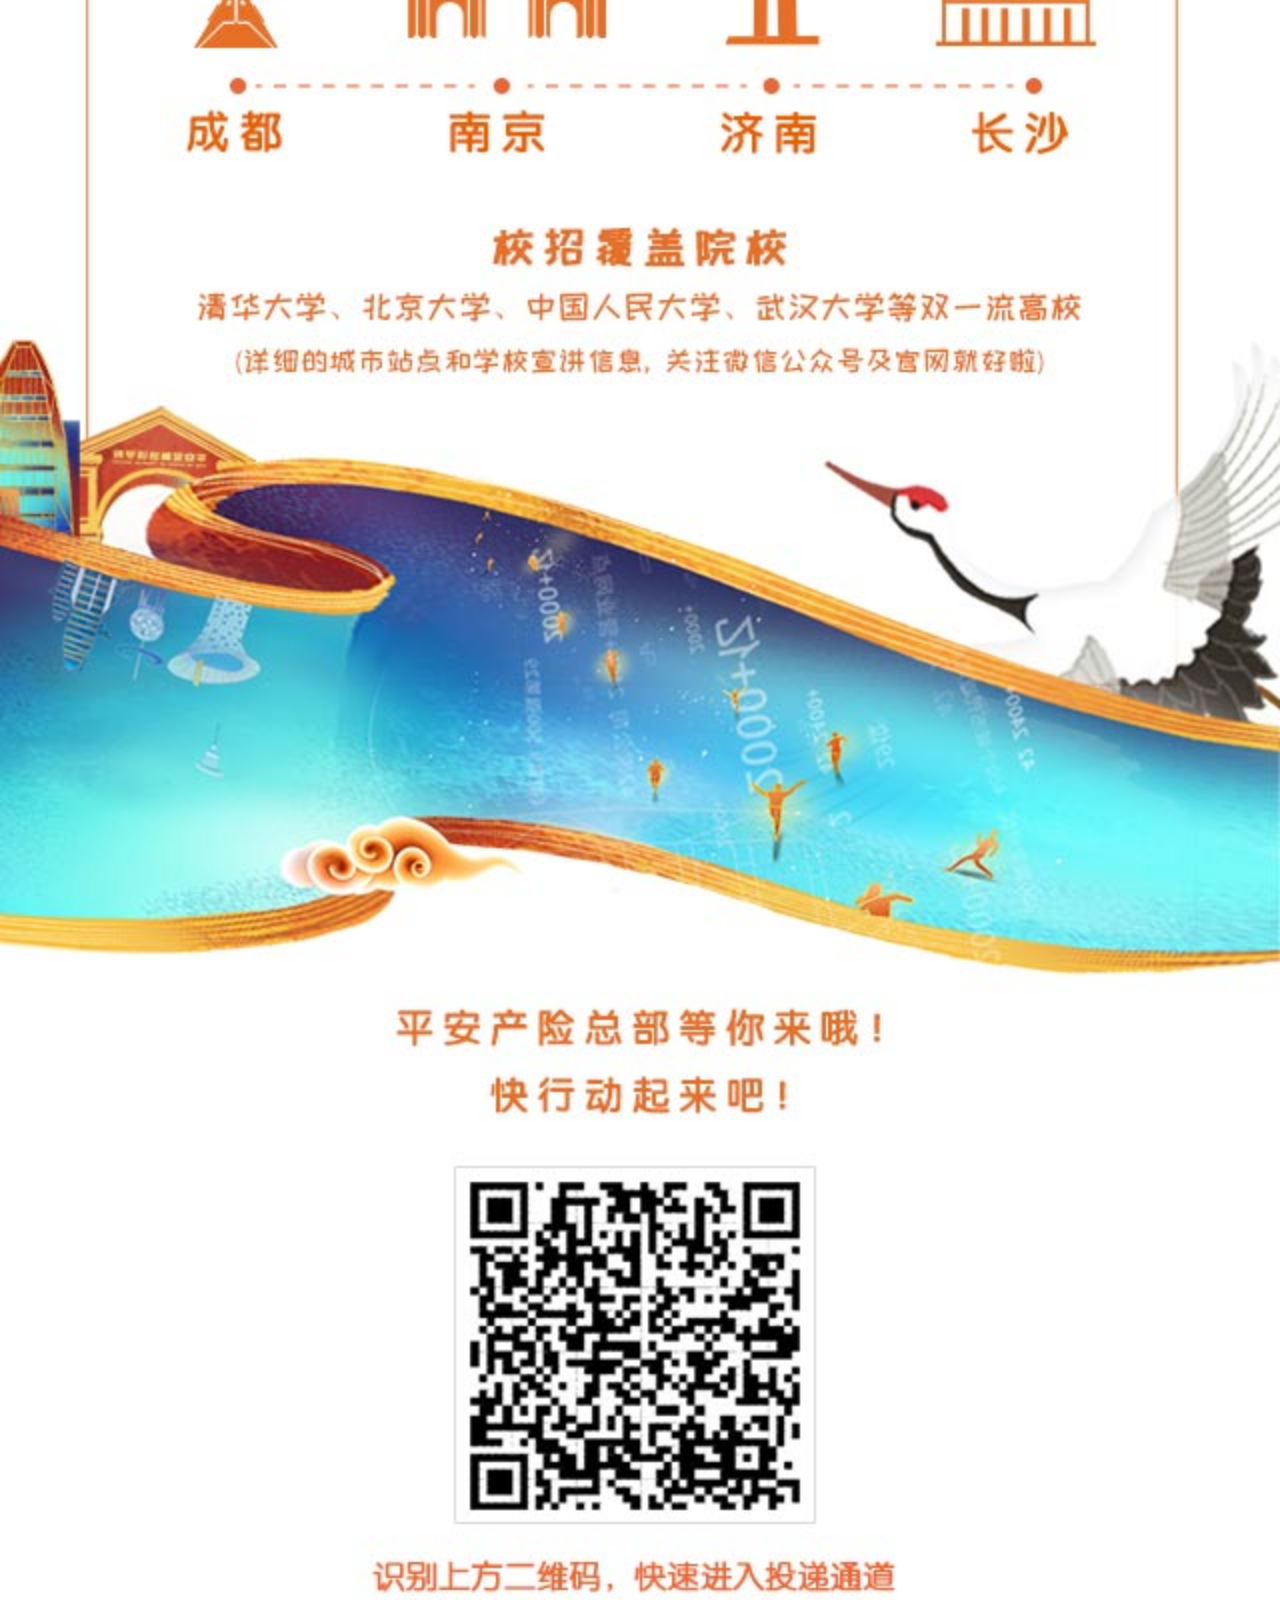
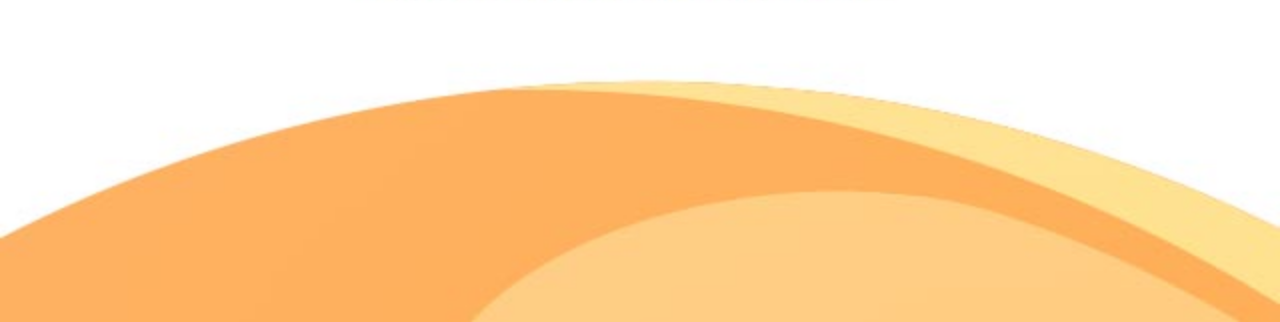
==== commit e60c8871: "111" ====
--- a/views/code.html
+++ b/views/code.html
@@ -2,7 +2,7 @@
 <html lang="en">
 <head>
     <meta charset="UTF-8">
-    <title>未来城市梦想家|校招内推等你来</title>
+    <title>平安产险总部校招内推开始了！</title>
 
     <meta http-equiv="X-UA-Compatible" content="IE=edge,chrome=1">
     <meta name="viewport" content="width=640, user-scalable=no">
@@ -38,6 +38,7 @@
     <div class="loading-wrapper" id="loadingWrapper">
         <div class="loading-container">
             <div class="loading-con">
+                <div id="percent" style="display: none;"></div>
                 <i class="icon"></i>
                 <div class="text">正在加载</div>
             </div>
@@ -46,24 +47,24 @@
 </div>
 
 <script>
+
     /**微信分享*/
     common.wxShare({
-        title: "未来城市梦想家|校招内推等你来",
-        desc: "机会先给自己人",
-        link: location.protocol + "//" + location.hostname +"/test/paProperty2020/views/code.html?code=" + code,
-        imgUrl: location.protocol + "//" + location.hostname +"/test/paProperty2020/images/share.png",
+        title: "平安产险总部校招内推开始了！",
+        desc: "我不要你觉得，我要我觉得！产险总部校招内推听我的！",
+        link: location.protocol + "//" + location.hostname +"/paProperty2020/views/code.html?code=" + code,
+        imgUrl: location.protocol + "//" + location.hostname +"/paProperty2020/images/share.png",
         isStat: true
     });
 
+    common.loading($("#percent"));
 
     // 浏览统计
     common.stat();
 
-    window.onload = function() {
-        $('#loadingWrapper').show();
+    window.onload = function () {
         var codeN = code.split("");
         var html = "";
-
         for(let i = 0; i < codeN.length; i++) {
             html += '<p>' + codeN[i] + '</p>';
         }
@@ -74,7 +75,7 @@
         var width = shareContent.offsetWidth; //获取dom 宽度
         var height = shareContent.offsetHeight; //获取dom 高度
         var canvas = document.createElement("canvas"); //创建一个canvas节点
-        var scale = 2; //定义任意放大倍数 支持小数
+        var scale = 1; //定义任意放大倍数 支持小数
         canvas.width = width * scale; //定义canvas 宽度 * 缩放
         canvas.height = height * scale; //定义canvas高度 *缩放
         canvas.getContext("2d").scale(scale, scale); //获取context,设置scale
@@ -103,13 +104,11 @@
             img.className = 'canvas abs';
 
             $(img).css({
-                "width": canvas.width / 2 + "px",
-                "height": canvas.height / 2 + "px"
+                "width": "640px",
             });
 
             shareContent.appendChild(img);
             $('#loadingWrapper').hide();
-
         });
     };
 </script>
--- a/css/code.css
+++ b/css/code.css
@@ -71,7 +71,7 @@
 }
 .code-box {
   position: absolute;
-  top: 763px;
+  top: 756px;
   left: 159px;
   z-index: 999;
   overflow: hidden;
@@ -119,7 +119,6 @@
   bottom: 0;
   left: 0;
   z-index: 99999;
-  display: none;
 }
 .loading-wrapper .loading-container {
   width: 100%;
